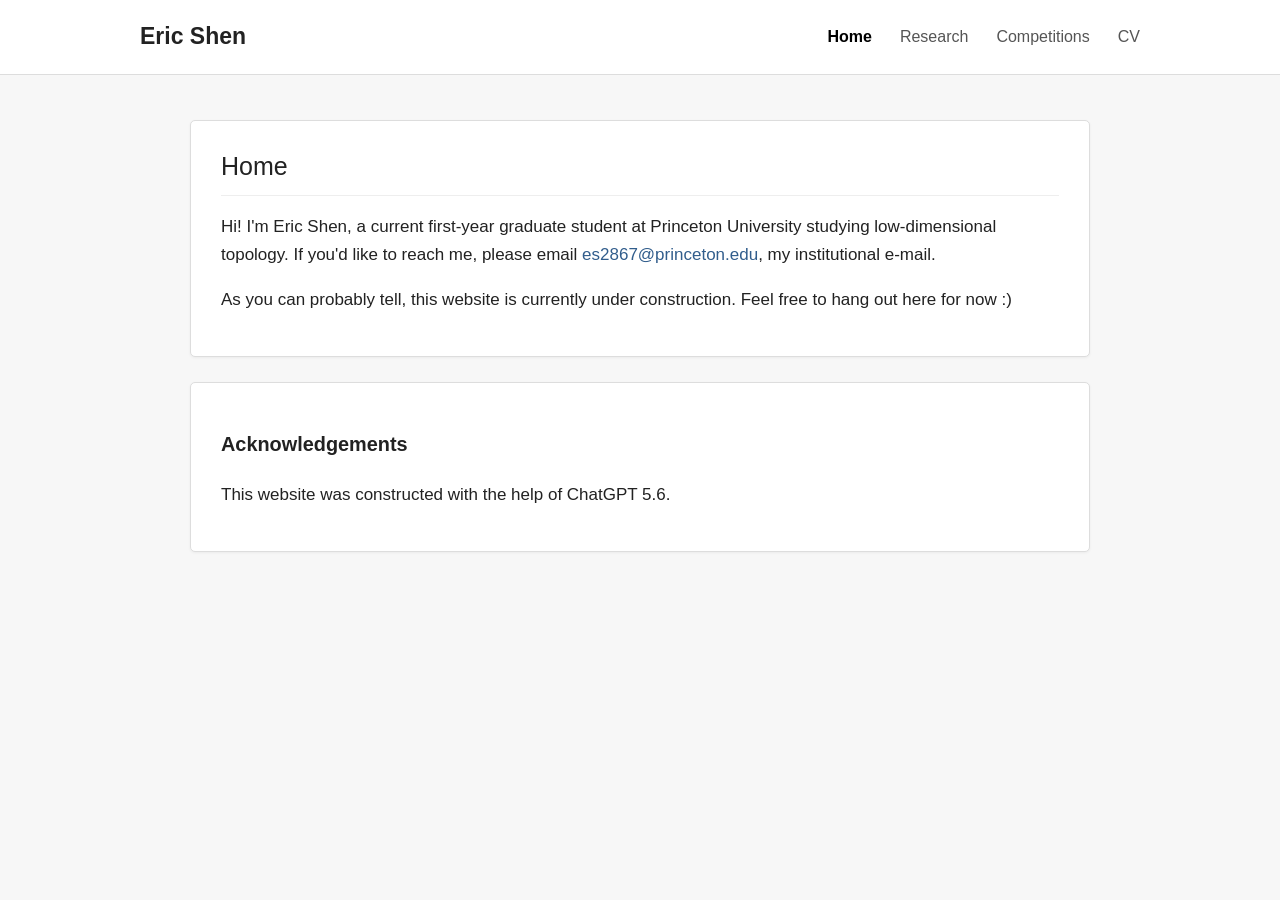
==== docs/index.html @ ca216e4c "Update index.html" ====
<!DOCTYPE html>
<html lang="en">

  <head>
    <meta charset="UTF-8">
    <meta name="viewport" content="width=device-width, initial-scale=1.0">
    <meta http-equiv="X-UA-Compatible" content="ie=edge">
    <title>Eric Shen</title>
    <link rel="stylesheet" href="./style.css">
    <link rel="icon" href="./favicon.ico" type="image/x-icon">
  </head>
  <body>


<!-- =========================
         HEADER / NAVIGATION
         ========================= -->
    <header class="site-header">

        <div class="header-container">

            <div class="site-title">
                <a href="index.html">Eric Shen</a>
            </div>

            <nav class="navbar">
                <a class="active" href="index.html">Home</a>
                <a href="research.html">Research</a>
                <a href="competitions.html">Competitions</a>
                <a href="files/cv.pdf">CV</a>
            </nav>

        </div>

    </header>



    
    <main class="container">



<section class="content-box">

    <h2>Home</h2>

    <p>
        Hi! I'm Eric Shen, a current first-year graduate student at Princeton University studying low-dimensional topology. If you'd like to reach me, please email <a href="es2867@princeton.edu">es2867@princeton.edu</a>, my institutional e-mail.
      </p>

      <p>
        As you can probably tell, this website is currently under construction. Feel free to hang out here for now :)
      </p>

</section>

<section class="content-box">

    <h3>Acknowledgements</h3>

    <p>
        This website was constructed with the help of ChatGPT 5.6.
      </p>

</section>

      

    </main>
    
  </body>
</html>
---- docs/style.css ----
/* ========================================
   GENERAL PAGE
   ======================================== */

body {
    margin: 0;

    font-family:
        -apple-system,
        BlinkMacSystemFont,
        "Segoe UI",
        Roboto,
        Helvetica,
        Arial,
        sans-serif;

    font-size: 17px;
    line-height: 1.65;

    color: #222;
    background-color: #f7f7f7;
}


/* ========================================
   LINKS
   ======================================== */

a {
    color: #315d8c;
    text-decoration: none;
}

a:hover {
    text-decoration: underline;
}


/* ========================================
   HEADER
   ======================================== */

.site-header {
    background-color: white;
    border-bottom: 1px solid #dddddd;
}

.header-container {
    max-width: 1000px;

    margin: 0 auto;
    padding: 18px 25px;

    display: flex;
    justify-content: space-between;
    align-items: center;
}


/* Name in top-left corner */

.site-title a {
    color: #222;
    font-size: 23px;
    font-weight: 600;
    text-decoration: none;
}


/* Navigation */

.navbar {
    display: flex;
    gap: 28px;
}

.navbar a {
    color: #555;
    font-size: 16px;
    text-decoration: none;
}

.navbar a:hover {
    color: #000;
}

.navbar a.active {
    color: #000;
    font-weight: 600;
}


/* ========================================
   MAIN PAGE WIDTH
   ======================================== */

.container {
    max-width: 900px;

    margin: 45px auto;
    padding: 0 25px;
}


/* ========================================
   INTRODUCTION
   ======================================== */

.intro {
    margin-bottom: 40px;
}

.intro h1 {
    margin-bottom: 4px;

    font-size: 42px;
    font-weight: 500;
}

.subtitle {
    margin: 0;

    font-size: 21px;
    color: #555;
}

.institution {
    margin-top: 3px;

    font-size: 17px;
    color: #777;
}


/* ========================================
   TEXT BOXES
   ======================================== */

.content-box {

    background-color: white;

    border: 1px solid #dddddd;
    border-radius: 5px;

    padding: 25px 30px;
    margin-bottom: 25px;

    box-shadow:
        0 1px 3px rgba(0, 0, 0, 0.05);
}


/* Header inside each box */

.content-box h2 {
    margin-top: 0;
    margin-bottom: 15px;

    font-size: 25px;
    font-weight: 500;

    border-bottom: 1px solid #eeeeee;
    padding-bottom: 8px;
}


/* ========================================
   FOOTER
   ======================================== */

footer {
    max-width: 900px;

    margin: 50px auto 30px auto;
    padding: 20px 25px;

    color: #888;
    font-size: 14px;
    text-align: center;
}


/* ========================================
   MOBILE
   ======================================== */

@media (max-width: 700px) {

    .header-container {
        flex-direction: column;
        align-items: flex-start;
    }

    .navbar {
        margin-top: 12px;
        gap: 18px;

        flex-wrap: wrap;
    }

    .container {
        margin-top: 30px;
    }

    .intro h1 {
        font-size: 34px;
    }

    .content-box {
        padding: 20px;
    }
}
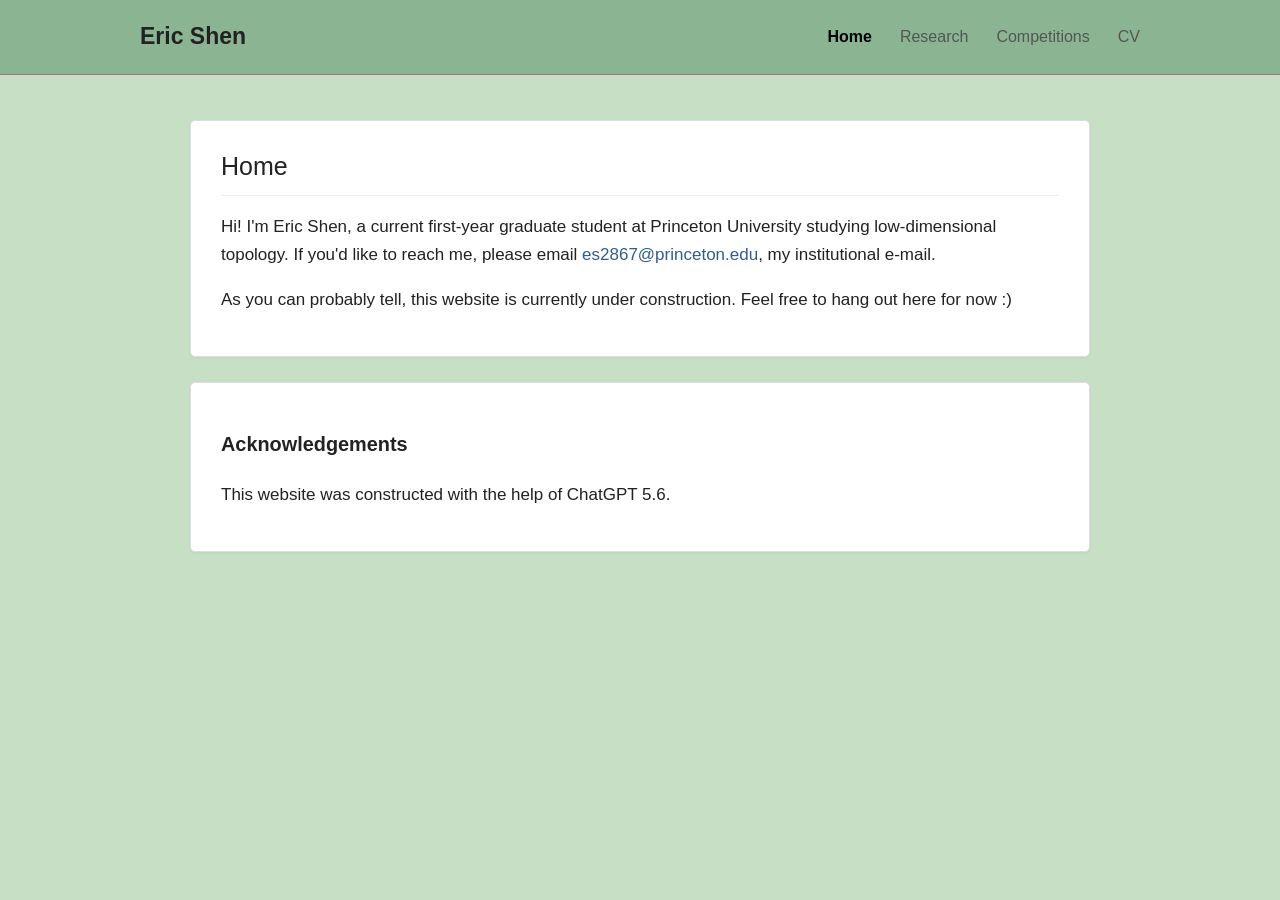
==== commit db5227ab: "Update index.html" ====
--- a/docs/index.html
+++ b/docs/index.html
@@ -27,7 +27,7 @@
                 <a class="active" href="index.html">Home</a>
                 <a href="research.html">Research</a>
                 <a href="competitions.html">Competitions</a>
-                <a href="files/cv.pdf">CV</a>
+                <a href="files/New_CV_Copy_1.pdf">CV</a>
             </nav>
 
         </div>
--- a/docs/style.css
+++ b/docs/style.css
@@ -5,20 +5,13 @@
 body {
     margin: 0;
 
-    font-family:
-        -apple-system,
-        BlinkMacSystemFont,
-        "Segoe UI",
-        Roboto,
-        Helvetica,
-        Arial,
-        sans-serif;
+    font-family: "Gill Sans", sans-serif;
 
     font-size: 17px;
     line-height: 1.65;
 
     color: #222;
-    background-color: #f7f7f7;
+    background-color: #c7e0c5;
 }
 
 
@@ -41,8 +34,8 @@
    ======================================== */
 
 .site-header {
-    background-color: white;
-    border-bottom: 1px solid #dddddd;
+    background-color: #8bb592;
+    border-bottom: 1px solid #97797a;
 }
 
 .header-container {
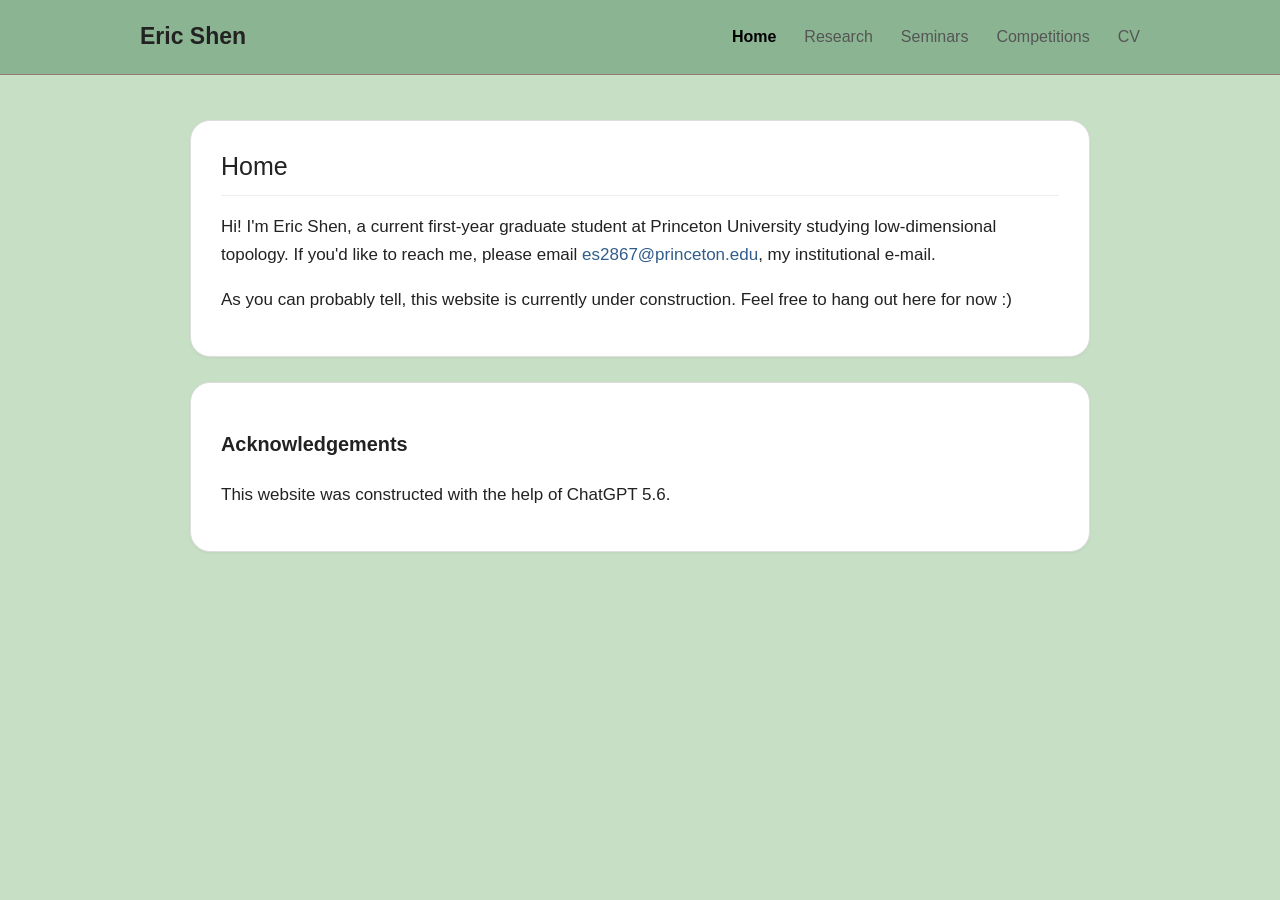
==== commit cfe5e5c6: "Update index.html" ====
--- a/docs/index.html
+++ b/docs/index.html
@@ -26,6 +26,7 @@
             <nav class="navbar">
                 <a class="active" href="index.html">Home</a>
                 <a href="research.html">Research</a>
+                <a href="seminars.html">Seminars</a>
                 <a href="competitions.html">Competitions</a>
                 <a href="files/New_CV_Copy_1.pdf">CV</a>
             </nav>
--- a/docs/style.css
+++ b/docs/style.css
@@ -5,7 +5,7 @@
 body {
     margin: 0;
 
-    font-family: "Gill Sans", sans-serif;
+    font-family: "Gill Sans", "Gill Sans MT", sans-serif;
 
     font-size: 17px;
     line-height: 1.65;
@@ -134,7 +134,7 @@
     background-color: white;
 
     border: 1px solid #dddddd;
-    border-radius: 5px;
+    border-radius: 20px;
 
     padding: 25px 30px;
     margin-bottom: 25px;
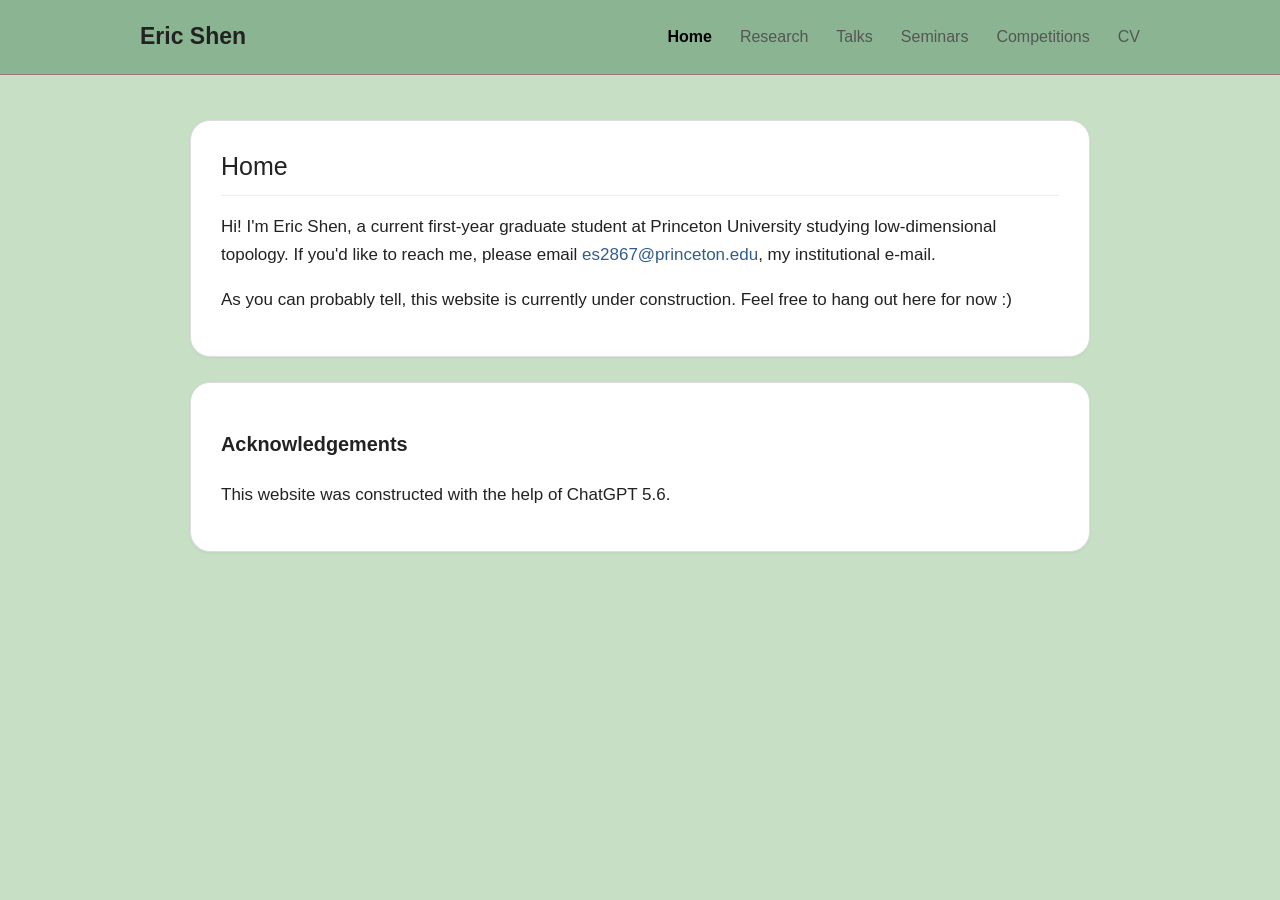
==== commit 391686ae: "Update index.html" ====
--- a/docs/index.html
+++ b/docs/index.html
@@ -26,6 +26,7 @@
             <nav class="navbar">
                 <a class="active" href="index.html">Home</a>
                 <a href="research.html">Research</a>
+                <a href="talks.html">Talks</a>
                 <a href="seminars.html">Seminars</a>
                 <a href="competitions.html">Competitions</a>
                 <a href="files/New_CV_Copy_1.pdf">CV</a>
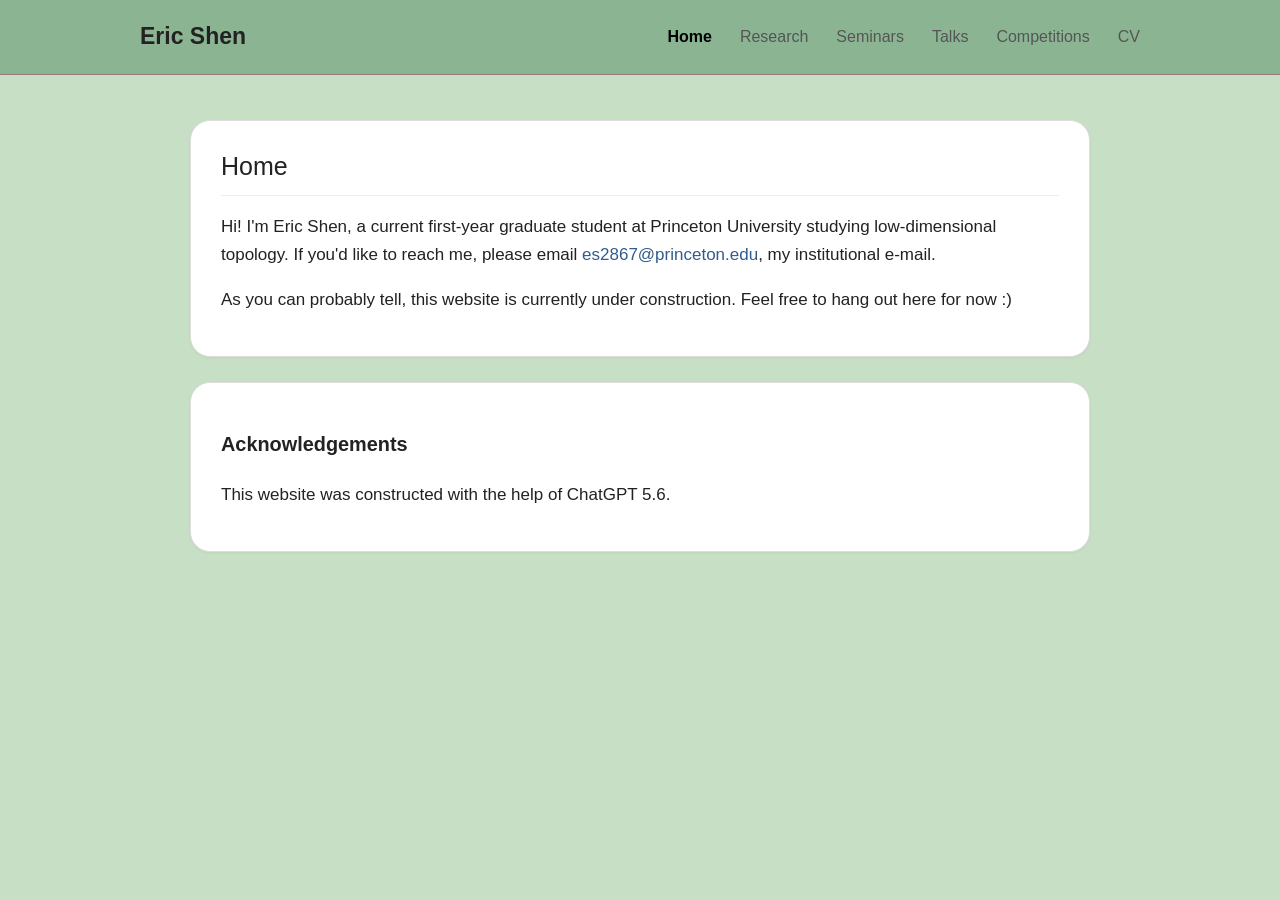
==== commit 9b9a89ac: "Update index.html" ====
--- a/docs/index.html
+++ b/docs/index.html
@@ -26,8 +26,8 @@
             <nav class="navbar">
                 <a class="active" href="index.html">Home</a>
                 <a href="research.html">Research</a>
+                <a href="seminars.html">Seminars</a>
                 <a href="talks.html">Talks</a>
-                <a href="seminars.html">Seminars</a>
                 <a href="competitions.html">Competitions</a>
                 <a href="files/New_CV_Copy_1.pdf">CV</a>
             </nav>
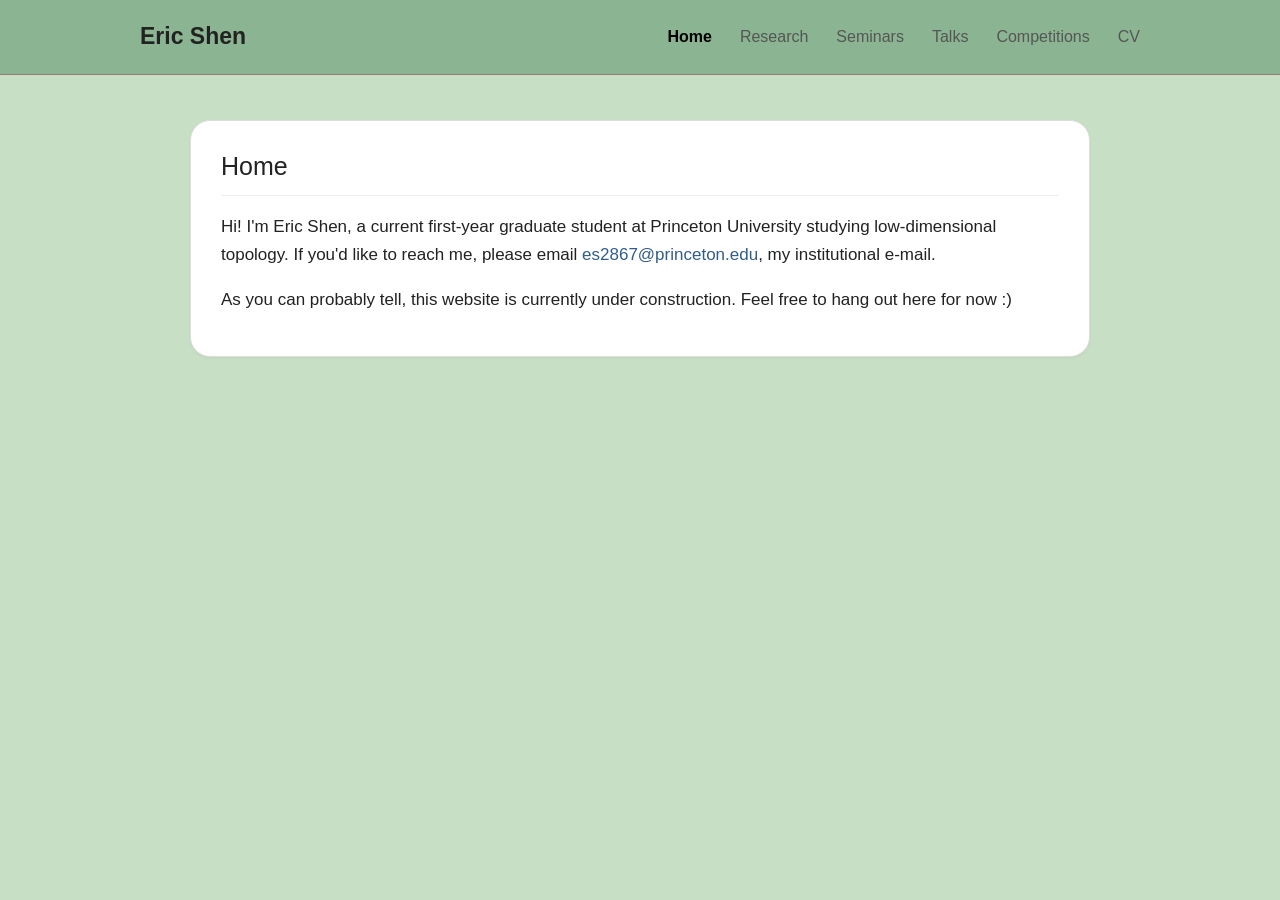
==== commit 3292d397: "Update index.html" ====
--- a/docs/index.html
+++ b/docs/index.html
@@ -57,15 +57,6 @@
 
 </section>
 
-<section class="content-box">
-
-    <h3>Acknowledgements</h3>
-
-    <p>
-        This website was constructed with the help of ChatGPT 5.6.
-      </p>
-
-</section>
 
       
 
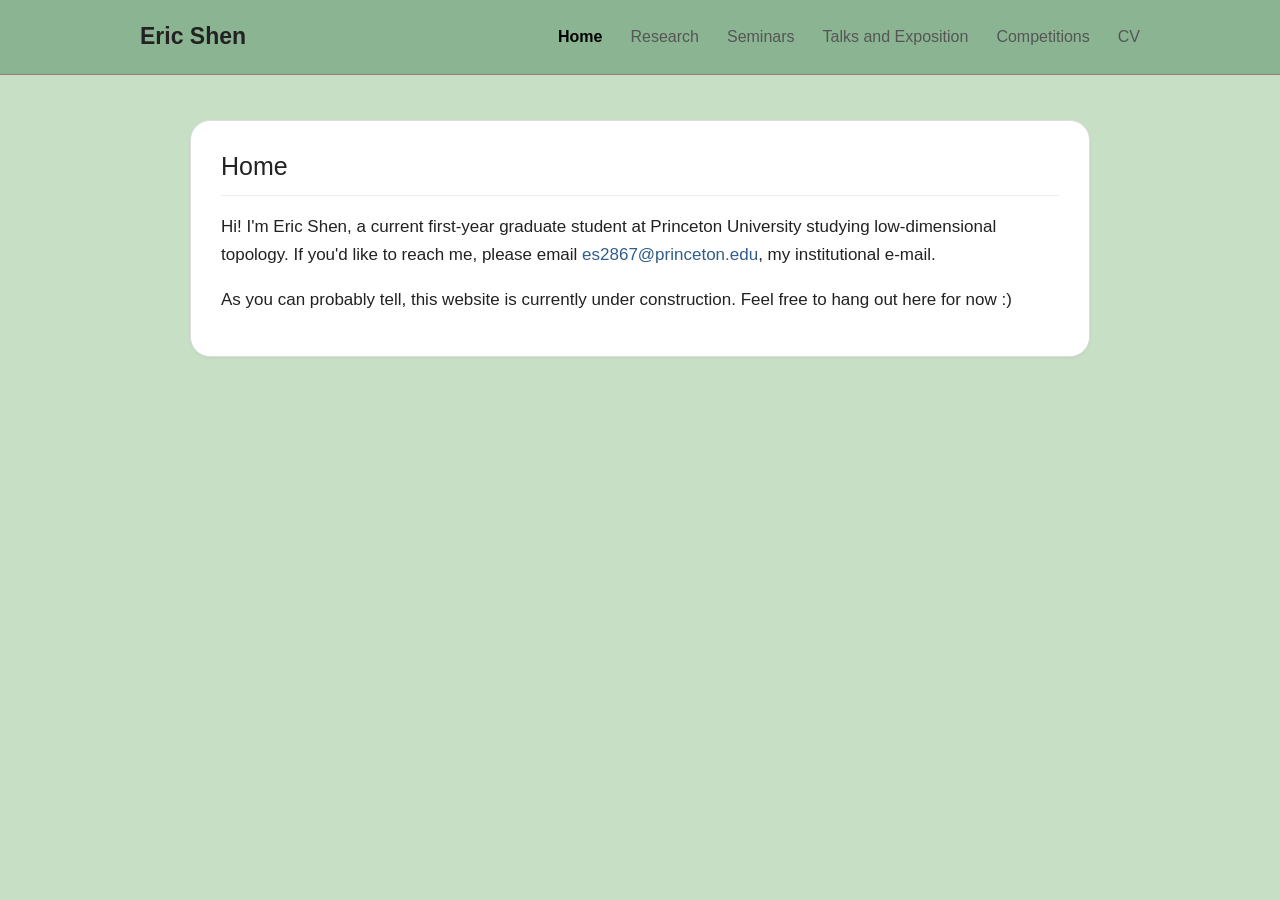
==== commit 3fffaeb4: "Update index.html" ====
--- a/docs/index.html
+++ b/docs/index.html
@@ -27,7 +27,7 @@
                 <a class="active" href="index.html">Home</a>
                 <a href="research.html">Research</a>
                 <a href="seminars.html">Seminars</a>
-                <a href="talks.html">Talks</a>
+                <a href="talks.html">Talks and Exposition</a>
                 <a href="competitions.html">Competitions</a>
                 <a href="files/New_CV_Copy_1.pdf">CV</a>
             </nav>
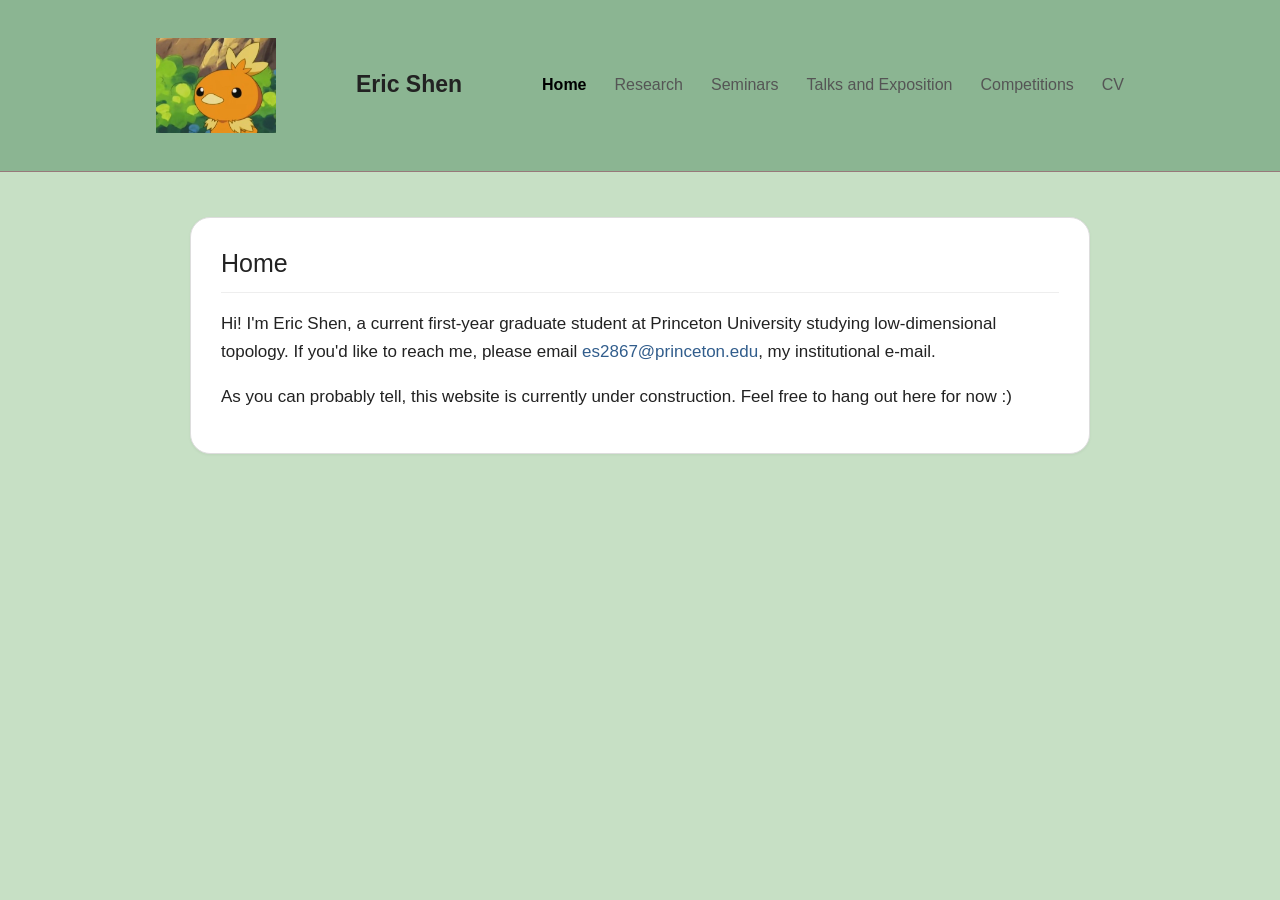
==== commit f256dc33: "Update index.html" ====
--- a/docs/index.html
+++ b/docs/index.html
@@ -18,6 +18,8 @@
     <header class="site-header">
 
         <div class="header-container">
+
+            <img src="files/torchic.jpg" alt="Website Picture">
 
             <div class="site-title">
                 <a href="index.html">Eric Shen</a>
--- a/docs/style.css
+++ b/docs/style.css
@@ -34,13 +34,22 @@
    ======================================== */
 
 .site-header {
+    display: flex;
+    align-items: center;
+    gap: 40px;
+    padding: 20px;
     background-color: #8bb592;
     border-bottom: 1px solid #97797a;
 }
 
+.site-header img {
+  width: 120px;
+  height: auto;
+}
+
 .header-container {
     max-width: 1000px;
-
+    gap: 80px;
     margin: 0 auto;
     padding: 18px 25px;
 
